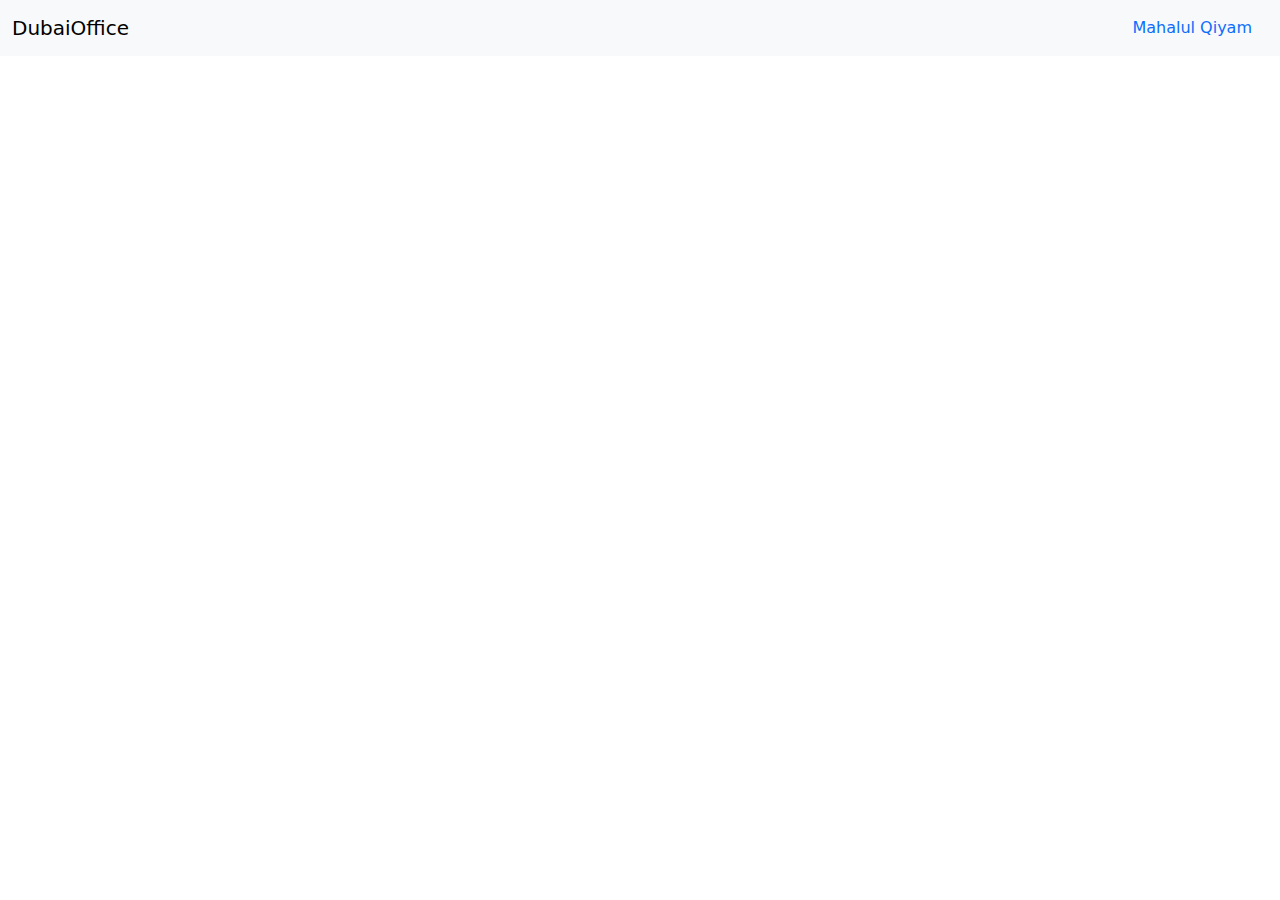
==== index.html @ 934bec4b "Rename index (1).html to index.html" ====
<!doctype html>
<html lang="en">
  <head>
    <meta charset="utf-8">
    <meta name="viewport" content="width=device-width, initial-scale=1">
    <title>Mahalul Qiyam</title>
    <link href="https://cdn.jsdelivr.net/npm/bootstrap@5.3.3/dist/css/bootstrap.min.css" rel="stylesheet" integrity="sha384-QWTKZyjpPEjISv5WaRU9OFeRpok6YctnYmDr5pNlyT2bRjXh0JMhjY6hW+ALEwIH" crossorigin="anonymous">
  </head>
  <body>
    <nav class="navbar bg-body-tertiary">
  <div class="container-fluid">
    <a class="navbar-brand" href="index.html">
      DubaiOffice
    </a>
    <ul class="nav justify-content-end">
      <li class="nav-item">
        <a class="nav-link active" aria-current="page" href="home.html">Mahalul Qiyam</a>
      </li>
    </ul>
  </div>
</nav>
    <img src="tugu-jogja-6263253-5122517.png" class="img-fluid" alt="">
    <script src="https://cdn.jsdelivr.net/npm/bootstrap@5.3.3/dist/js/bootstrap.bundle.min.js" integrity="sha384-YvpcrYf0tY3lHB60NNkmXc5s9fDVZLESaAA55NDzOxhy9GkcIdslK1eN7N6jIeHz" crossorigin="anonymous"></script>
  </body>
</html>
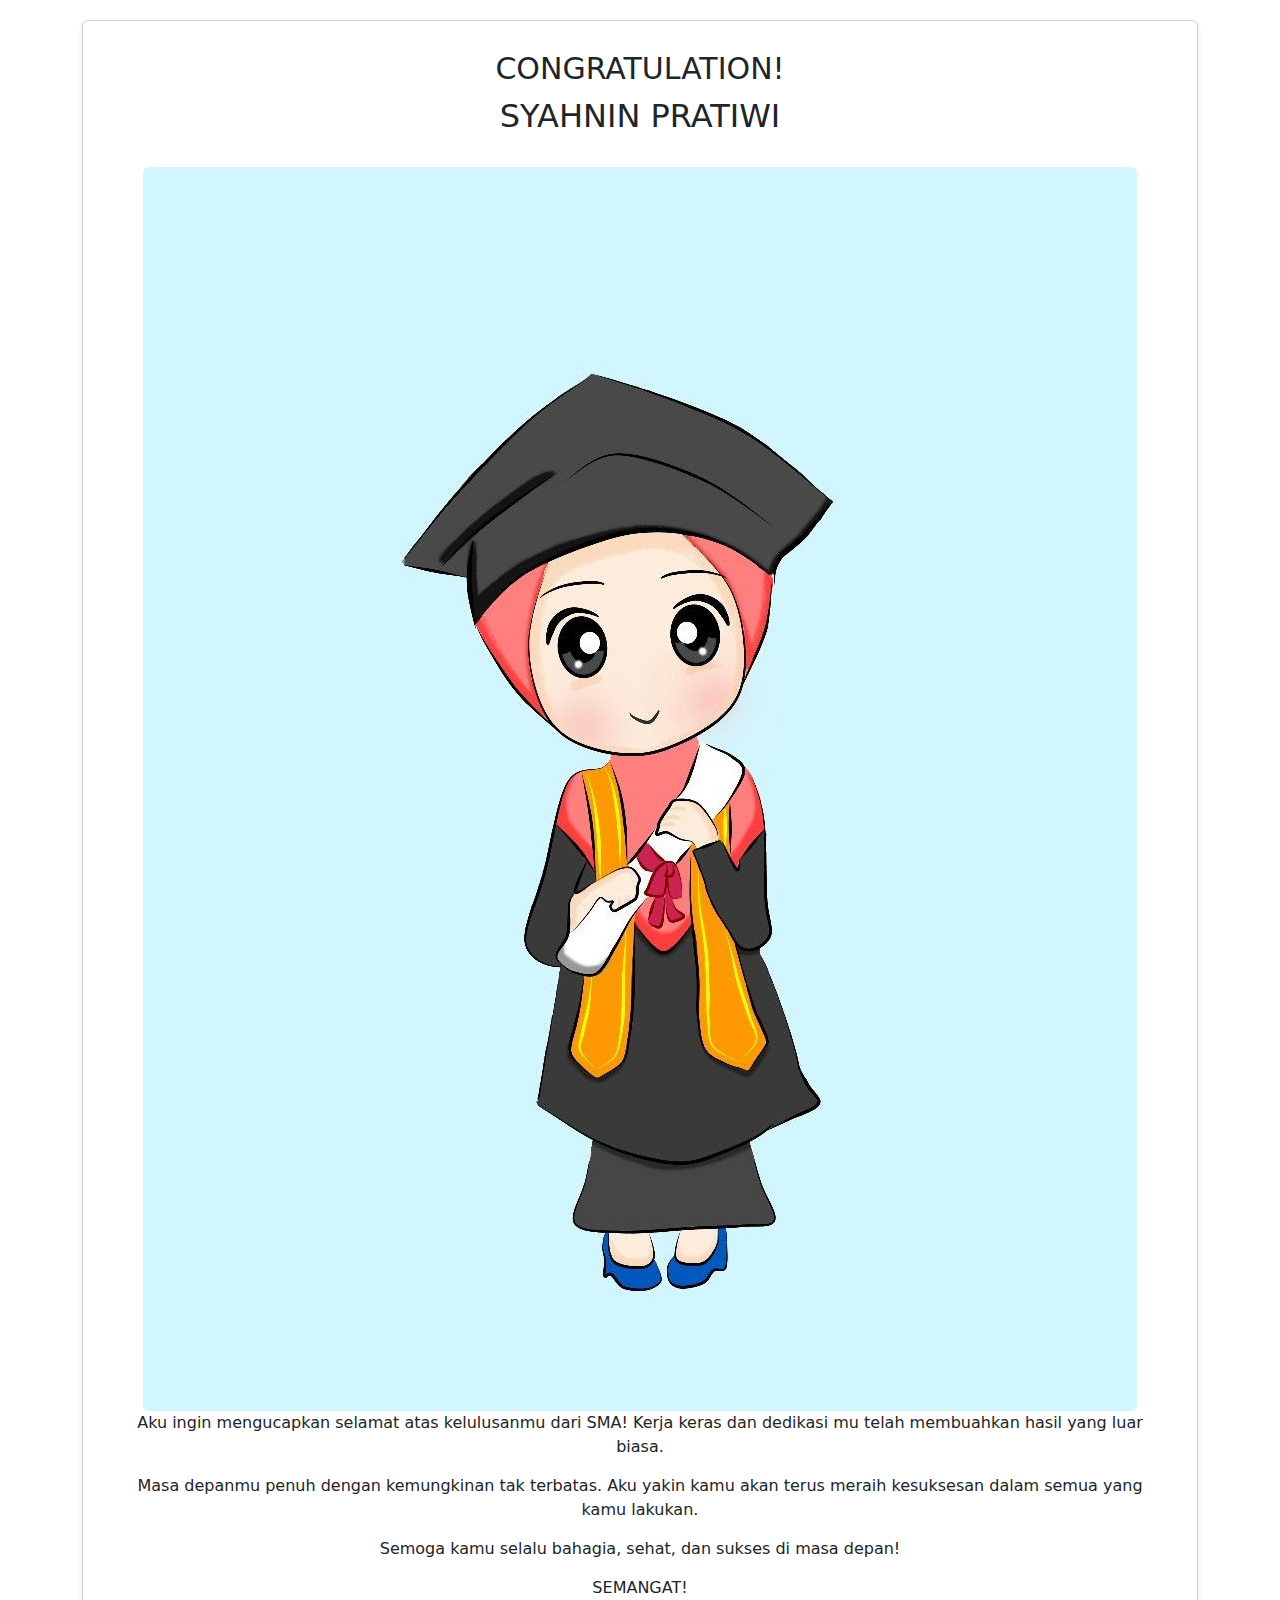
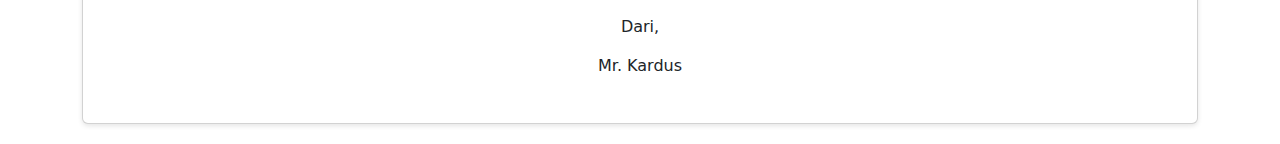
==== commit 9a560561: "Add files via upload" ====
--- a/index.html
+++ b/index.html
@@ -1,25 +1,94 @@
-<!doctype html>
-<html lang="en">
-  <head>
-    <meta charset="utf-8">
-    <meta name="viewport" content="width=device-width, initial-scale=1">
-    <title>Mahalul Qiyam</title>
-    <link href="https://cdn.jsdelivr.net/npm/bootstrap@5.3.3/dist/css/bootstrap.min.css" rel="stylesheet" integrity="sha384-QWTKZyjpPEjISv5WaRU9OFeRpok6YctnYmDr5pNlyT2bRjXh0JMhjY6hW+ALEwIH" crossorigin="anonymous">
-  </head>
-  <body>
-    <nav class="navbar bg-body-tertiary">
-  <div class="container-fluid">
-    <a class="navbar-brand" href="index.html">
-      DubaiOffice
-    </a>
-    <ul class="nav justify-content-end">
-      <li class="nav-item">
-        <a class="nav-link active" aria-current="page" href="home.html">Mahalul Qiyam</a>
-      </li>
-    </ul>
-  </div>
-</nav>
-    <img src="tugu-jogja-6263253-5122517.png" class="img-fluid" alt="">
-    <script src="https://cdn.jsdelivr.net/npm/bootstrap@5.3.3/dist/js/bootstrap.bundle.min.js" integrity="sha384-YvpcrYf0tY3lHB60NNkmXc5s9fDVZLESaAA55NDzOxhy9GkcIdslK1eN7N6jIeHz" crossorigin="anonymous"></script>
-  </body>
-</html>
+<!DOCTYPE html>
+<html lang="id">
+  <head>
+    <meta charset="UTF-8" />
+    <meta name="viewport" content="width=device-width, initial-scale=1.0" />
+    <title>Selamat Lulus SMA!</title>
+    <link rel="stylesheet" href="style.css" />
+    <link
+      href="https://cdn.jsdelivr.net/npm/bootstrap@5.3.3/dist/css/bootstrap.min.css"
+      rel="stylesheet"
+      integrity="sha384-QWTKZyjpPEjISv5WaRU9OFeRpok6YctnYmDr5pNlyT2bRjXh0JMhjY6hW+ALEwIH"
+      crossorigin="anonymous"
+    />
+  </head>
+  <body>
+    <div class="container">
+      <div class="card">
+        <div class="header text-center">
+          <h1>CONGRATULATION!</h1>
+          <h2>SYAHNIN PRATIWI</h2>
+          <br />
+        </div>
+
+        <div class="text-center">
+          <img src="./c0vtrkdf.png" class="img-fluid rounded" alt="Wisuda" />
+        </div>
+
+        <div class="content text-center">
+          <p>Aku ingin mengucapkan selamat atas kelulusanmu dari SMA! Kerja keras dan dedikasi mu telah membuahkan hasil yang luar biasa.</p>
+
+          <p>Masa depanmu penuh dengan kemungkinan tak terbatas. Aku yakin kamu akan terus meraih kesuksesan dalam semua yang kamu lakukan.</p>
+
+          <p>Semoga kamu selalu bahagia, sehat, dan sukses di masa depan!</p>
+
+          <p>SEMANGAT!</p>
+
+          <p>Dari,</p>
+          <p>Mr. Kardus</p>
+        </div>
+      </div>
+    </div>
+
+    <script src="script.js"></script>
+  </body>
+</html>
+
+<!-- <!DOCTYPE html>
+<html lang="id">
+  <head>
+    <meta charset="UTF-8" />
+    <meta name="viewport" content="width=device-width, initial-scale=1.0" />
+    <title>Selamat Lulus SMA!</title>
+    <link
+      href="https://cdn.jsdelivr.net/npm/bootstrap@5.2.0-beta1/dist/css/bootstrap.min.css"
+      rel="stylesheet"
+      integrity="sha384-0evHTTwrAZ3uK9PEQjF5k4jU8qZYue4rW+1dQpWACv6DBqF0FNGT6m3iZf2k"
+      crossorigin="anonymous"
+    />
+    <link rel="stylesheet" href="style.css" />
+  </head>
+  <body>
+    <div class="container mt-5">
+      <div class="card text-center">
+        <div class="card-header bg-primary">
+          <h1 class="card-title text-white">Selamat Lulus SMA!</h1>
+        </div>
+        <div class="card-body">
+          <p class="lead">Kepada [Nama Lengkap Lulusan],</p>
+
+          <p>Kami ingin mengucapkan selamat atas kelulusanmu dari SMA! Kerja keras dan dedikasi mu telah membuahkan hasil yang luar biasa.</p>
+
+          <p>Masa depanmu penuh dengan kemungkinan tak terbatas. Kami yakin kamu akan terus meraih kesuksesan dalam semua yang kamu lakukan.</p>
+
+          <p>Semoga kamu selalu bahagia, sehat, dan sukses di masa depan!</p>
+
+          <p>Dari,</p>
+          <p>[Nama Pengirim]</p>
+        </div>
+        <div class="card-footer bg-primary img-fluid">
+          <img src="./c0vtrkdf.png" alt="Topi Wisuda" />
+        </div>
+      </div>
+
+      <div id="confetti" class="confetti mt-5"></div>
+    </div>
+
+    <script
+      src="https://cdn.jsdelivr.net/npm/bootstrap@5.2.0-beta1/dist/js/bootstrap.bundle.min.js"
+      integrity="sha384-ppxlZ7VFOj45IC+89OTCqIkF0bEXB7HJG5QEmC3iWqQ1Q8455fHICQ7KjaqXqF"
+      crossorigin="anonymous"
+    ></script>
+    <script src="script.js"></script>
+  </body>
+</html> -->
--- a/style.css
+++ b/style.css
@@ -0,0 +1,74 @@
+body {
+  font-family: Arial, sans-serif;
+  text-align: center;
+  background-color: #1b1515;
+}
+
+.container {
+  width: 80%;
+  margin: 0 auto;
+  padding: 20px;
+}
+
+.card {
+  background-color: #d03030;
+  border-radius: 10px;
+  box-shadow: 0 2px 5px rgba(0, 0, 0, 0.1);
+  padding: 30px;
+}
+
+.header {
+  text-align: left;
+}
+
+.header h1 {
+  font-size: 30px;
+  margin-bottom: 10px;
+}
+
+.header p {
+  font-size: 16px;
+  margin-bottom: 20px;
+}
+
+.content {
+  text-align: justify;
+}
+
+.content p {
+  font-size: 16px;
+  line-height: 1.5;
+  margin-bottom: 15px;
+}
+
+/* .images {
+  width: 200;
+  height: 500;
+} */
+
+/* .confetti {
+  width: 100%;
+  height: 200px;
+  position: relative;
+}
+
+.confetti-piece {
+  position: absolute;
+  width: 10px;
+  height: 10px;
+  background-color: #f00; /* Ubah warna confetti sesuai keinginan */
+/*transform: rotate(45deg);
+  animation: confetti-fall 3s ease-in-out infinite;
+}
+
+@keyframes confetti-fall {
+  0% {
+    top: 0;
+    transform: translateX(0) rotate(45deg);
+  }
+  100% {
+    bottom: 0;
+    transform: translateX(100px) rotate(-45deg);
+    opacity: 0;
+  }
+} */
--- a/style.css
+++ b/style.css
@@ -0,0 +1,74 @@
+body {
+  font-family: Arial, sans-serif;
+  text-align: center;
+  background-color: #1b1515;
+}
+
+.container {
+  width: 80%;
+  margin: 0 auto;
+  padding: 20px;
+}
+
+.card {
+  background-color: #d03030;
+  border-radius: 10px;
+  box-shadow: 0 2px 5px rgba(0, 0, 0, 0.1);
+  padding: 30px;
+}
+
+.header {
+  text-align: left;
+}
+
+.header h1 {
+  font-size: 30px;
+  margin-bottom: 10px;
+}
+
+.header p {
+  font-size: 16px;
+  margin-bottom: 20px;
+}
+
+.content {
+  text-align: justify;
+}
+
+.content p {
+  font-size: 16px;
+  line-height: 1.5;
+  margin-bottom: 15px;
+}
+
+/* .images {
+  width: 200;
+  height: 500;
+} */
+
+/* .confetti {
+  width: 100%;
+  height: 200px;
+  position: relative;
+}
+
+.confetti-piece {
+  position: absolute;
+  width: 10px;
+  height: 10px;
+  background-color: #f00; /* Ubah warna confetti sesuai keinginan */
+/*transform: rotate(45deg);
+  animation: confetti-fall 3s ease-in-out infinite;
+}
+
+@keyframes confetti-fall {
+  0% {
+    top: 0;
+    transform: translateX(0) rotate(45deg);
+  }
+  100% {
+    bottom: 0;
+    transform: translateX(100px) rotate(-45deg);
+    opacity: 0;
+  }
+} */
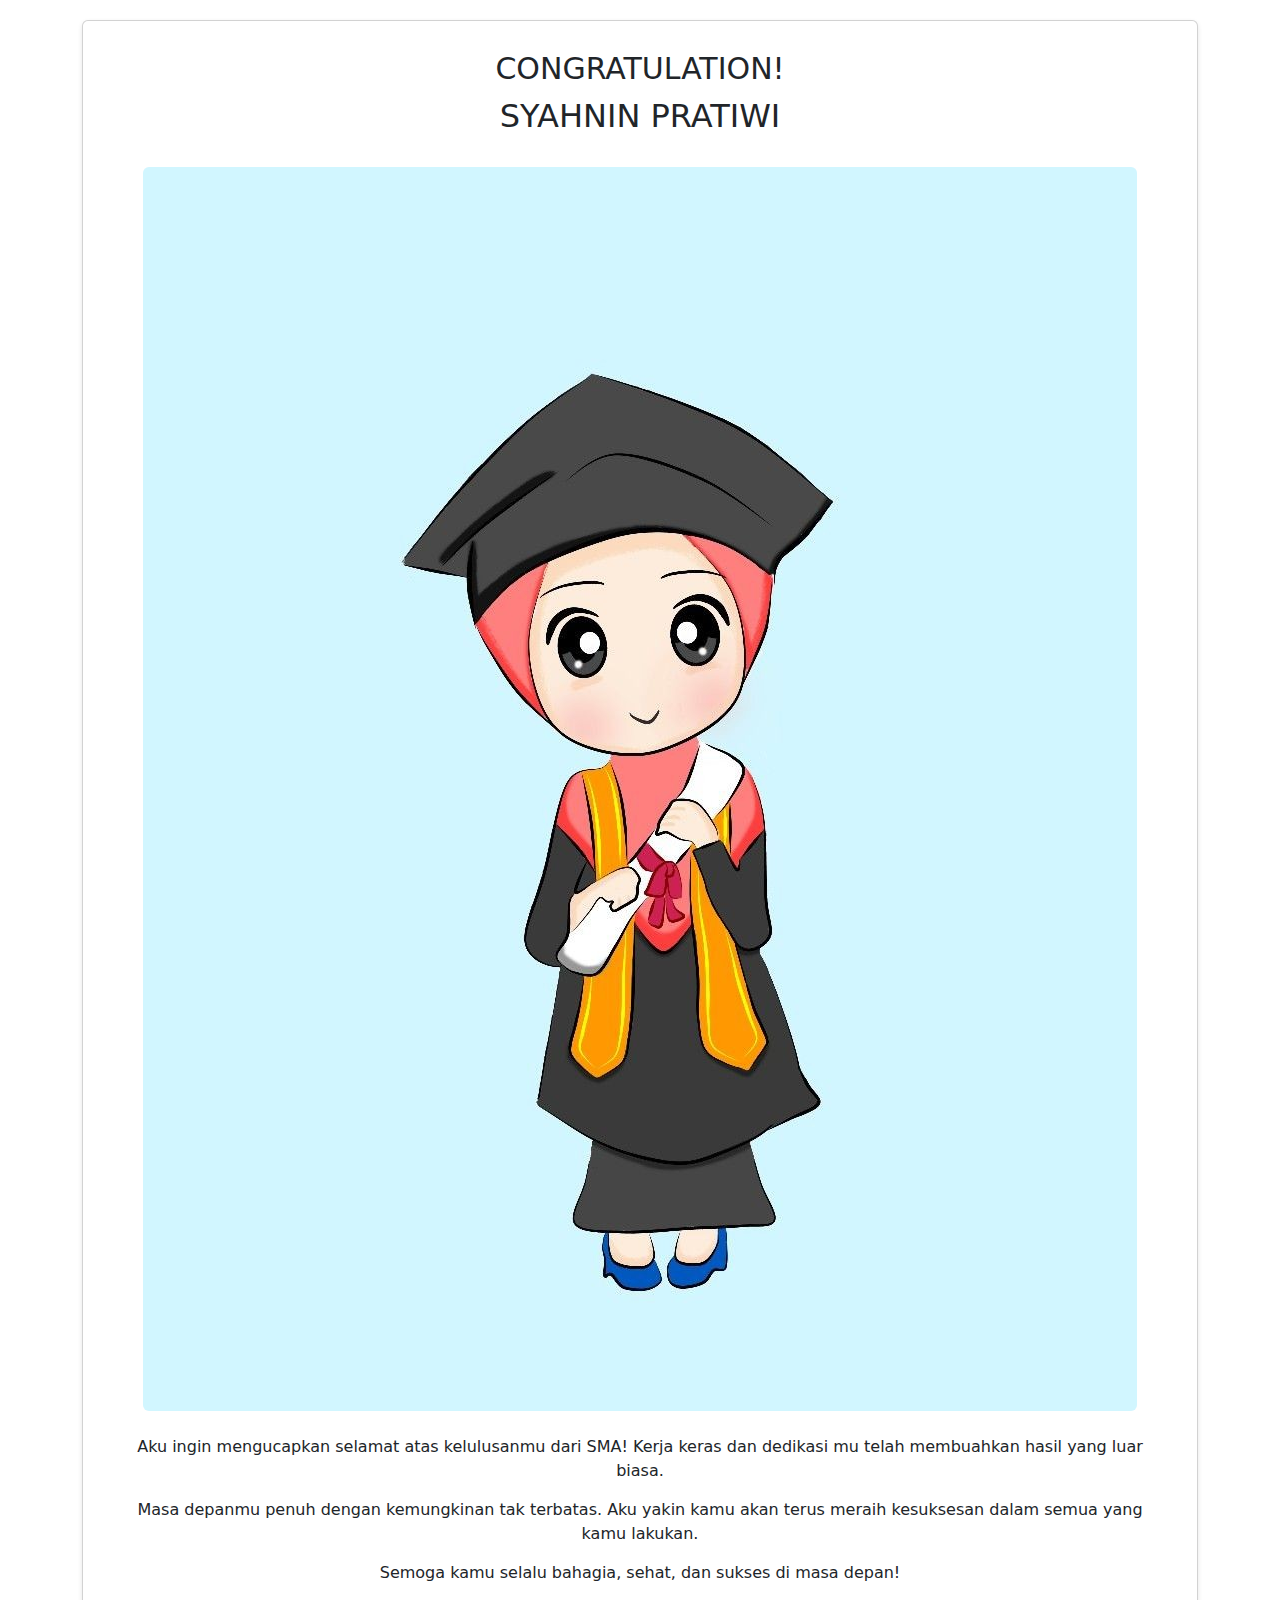
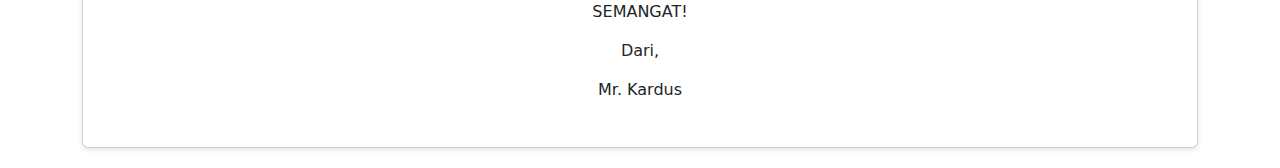
==== commit d507babd: "Update index.html" ====
--- a/index.html
+++ b/index.html
@@ -3,7 +3,7 @@
   <head>
     <meta charset="UTF-8" />
     <meta name="viewport" content="width=device-width, initial-scale=1.0" />
-    <title>Selamat Lulus SMA!</title>
+    <title>Congratulation!</title>
     <link rel="stylesheet" href="style.css" />
     <link
       href="https://cdn.jsdelivr.net/npm/bootstrap@5.3.3/dist/css/bootstrap.min.css"
@@ -25,6 +25,7 @@
           <img src="./c0vtrkdf.png" class="img-fluid rounded" alt="Wisuda" />
         </div>
 
+        <br />
         <div class="content text-center">
           <p>Aku ingin mengucapkan selamat atas kelulusanmu dari SMA! Kerja keras dan dedikasi mu telah membuahkan hasil yang luar biasa.</p>
 
